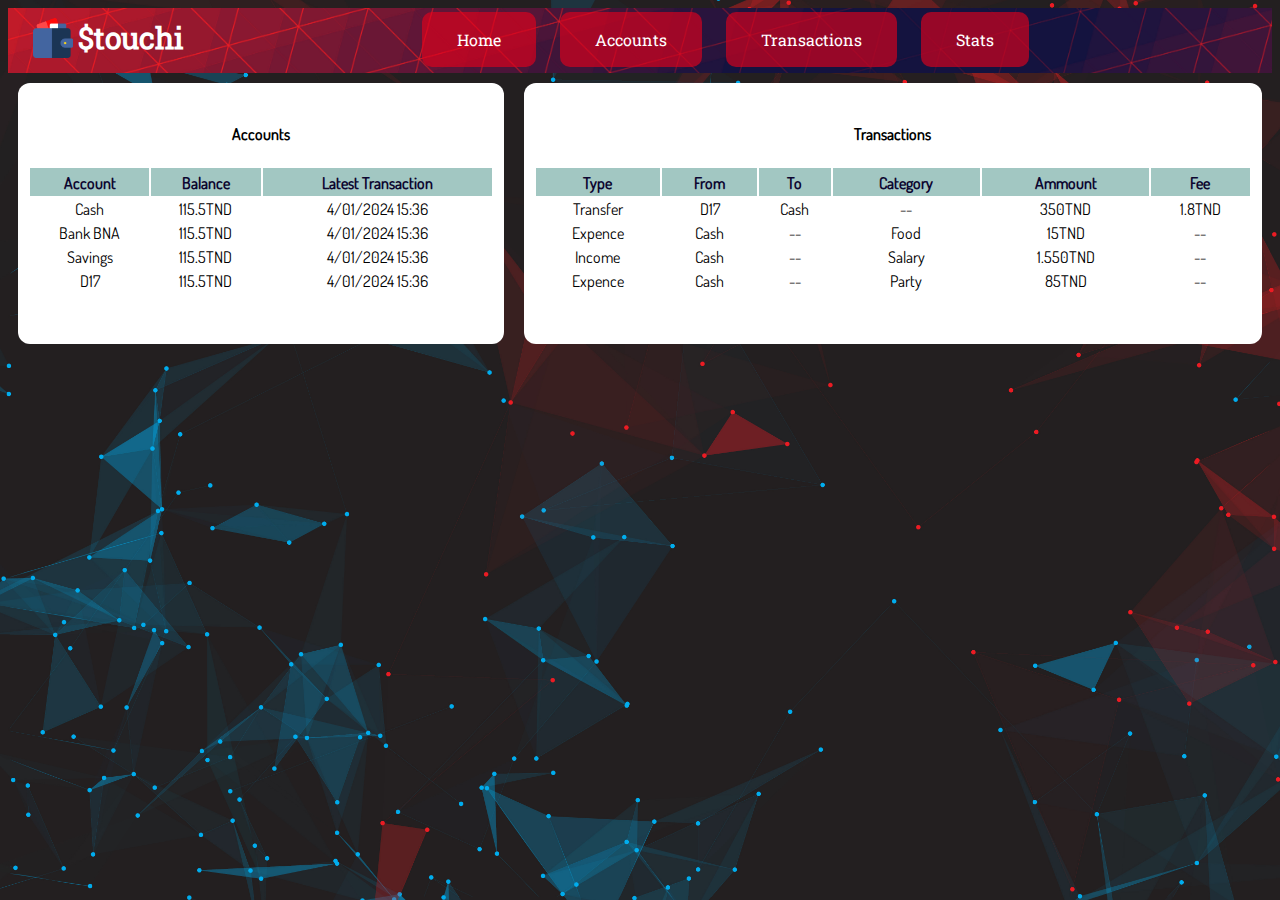
==== index.html @ 4c5f1f0e "init" ====
<!DOCTYPE html>
<html lang="en">

<head>
    <meta charset="UTF-8" />
    <meta name="viewport" content="width=device-width, initial-scale=1.0" />
    <title>Stouchi</title>
    <link rel="stylesheet" href="assets/css/main.css">
</head>

<body>
    <section class="header">
        <div class="logo-container">
            <img class="logo" src="assets/images/wallet.png" alt="">
            <div class="title"><b>$</b>touchi</div>
        </div>
        <nav>
            <ul>
                <li><a class="nav-link" href="">Home</a></li>
                <li><a class="nav-link" href="">Accounts</a></li>
                <li><a class="nav-link" href="">Transactions</a></li>
                <li><a class="nav-link" href="">Stats</a></li>
            </ul>
        </nav>
    </section>
    <section class="content">
        <div class="column-section">
            <div class="section-title">
                <h4>Accounts</h4>
            </div>
            <div class="section-body">
                <table style="width: 100%;">
                    <thead>
                        <tr>
                            <th>Account</th>
                            <th>Balance</th>
                            <th>Latest Transaction</th>
                        </tr>
                    </thead>
                    <tbody>
                        <tr>
                            <td>Cash</td>
                            <td>115.5TND</td>
                            <td>4/01/2024 15:36</td>
                        </tr>
                        <tr>
                            <td>Bank BNA</td>
                            <td>115.5TND</td>
                            <td>4/01/2024 15:36</td>
                        </tr>
                        <tr>
                            <td>Savings</td>
                            <td>115.5TND</td>
                            <td>4/01/2024 15:36</td>
                        </tr>
                        <tr>
                            <td>D17</td>
                            <td>115.5TND</td>
                            <td>4/01/2024 15:36</td>
                        </tr>
                    </tbody>
                </table>
            </div>
        </div>
        <div class="column-section">
            <div class="section-title">
                <h4>Transactions</h4>
            </div>

            <div class="section-body">
                <table style="width: 100%;">
                    <thead>
                        <tr>
                            <th>Type</th>
                            <th>From</th>
                            <th>To</th>
                            <th>Category</th>
                            <th>Ammount</th>
                            <th>Fee</th>
                        </tr>
                    </thead>
                    <tbody>
                        <tr>
                            <td>Transfer</td>
                            <td>D17</td>
                            <td>Cash</td>
                            <td>--</td>
                            <td>350TND</td>
                            <td>1.8TND</td>
                        </tr>
                        <tr>
                            <td>Expence</td>
                            <td>Cash</td>
                            <td>--</td>
                            <td>Food</td>
                            <td>15TND</td>
                            <td>--</td>
                        </tr>
                        
                        <tr>
                            <td>Income</td>
                            <td>Cash</td>
                            <td>--</td>
                            <td>Salary</td>
                            <td>1.550TND</td>
                            <td>--</td>
                        </tr>
                        <tr>
                            <td>Expence</td>
                            <td>Cash</td>
                            <td>--</td>
                            <td>Party</td>
                            <td>85TND</td>
                            <td>--</td>
                        </tr>
                    </tbody>
                </table>
            </div>
        </div>
    </section>
    <section class="footer"></section>
</body>

</html>
---- assets/css/main.css ----
@font-face {
  font-family: RobotoSlab;
  src: url(RobotoSlab.ttf);
}

@font-face {
  font-family: Dosis;
  src: url(Dosis.ttf);
}

body {
  font-family: Dosis;
  background: url(../images/12491.jpg);
  background-size: cover;
}

.header {
  background-color: #d7d9b1;
  /* display: block; */
  background-image: url(../images/tri.jpg);
  background-size: cover;
  height: 60px;
  font-family: RobotoSlab;
  text-align: center;
  padding: 5px 5px 0px 5px;
}

.header nav ul {
  list-style: none;
}

.header li {
  display: inline;
}

.header li .nav-link:link,
.header li .nav-link:visited,
.header li .nav-link {
  border-radius: 10px;
  margin: 3px 10px 3px 10px;
  padding: 17px 35px 17px 35px;
  background-color: #e7001b9f;
  color: white;
  text-decoration: none;
  transition: background-color 0.2s;
}

.header li .nav-link:hover {
  border-radius: 5px;
  margin: 0 5px 0 5px;
  padding: 20px 40px 20px 40px;
  background-color: #1d52ff9f;
  color: white;
  text-decoration: none;
  transition: all 0.2s;
}
.logo-container {
  margin: 5px 20px 5px 20px;
  /* padding: 5px; */
  /* float: left; */
}

.logo-container * {
  float: left;
  display: inline;
  /* margin: 10px 20px 10px 20px; */
}
.title {
  color: #fff;
  font-size: 30px;
  justify-content: center;
  font-family: RobotoSlab;
  font-weight: bold;
  margin-left: 5px;
}

.logo-container img {
  width: 40px;
  height: 40px;
}

.content {
  display: grid;
  grid-template-columns: 2fr 3fr;
}

.column-section {
  text-align: center;
  margin: 10px;
  background: #fff;
  padding: 20px 10px 50px 10px;
  border-radius: 12px;
}

.column-section thead {
  background-color: #136f6364;
  color: #0d0630;
}
.column-section thead th {
  padding: 5px;
  padding-bottom: 3px;
}
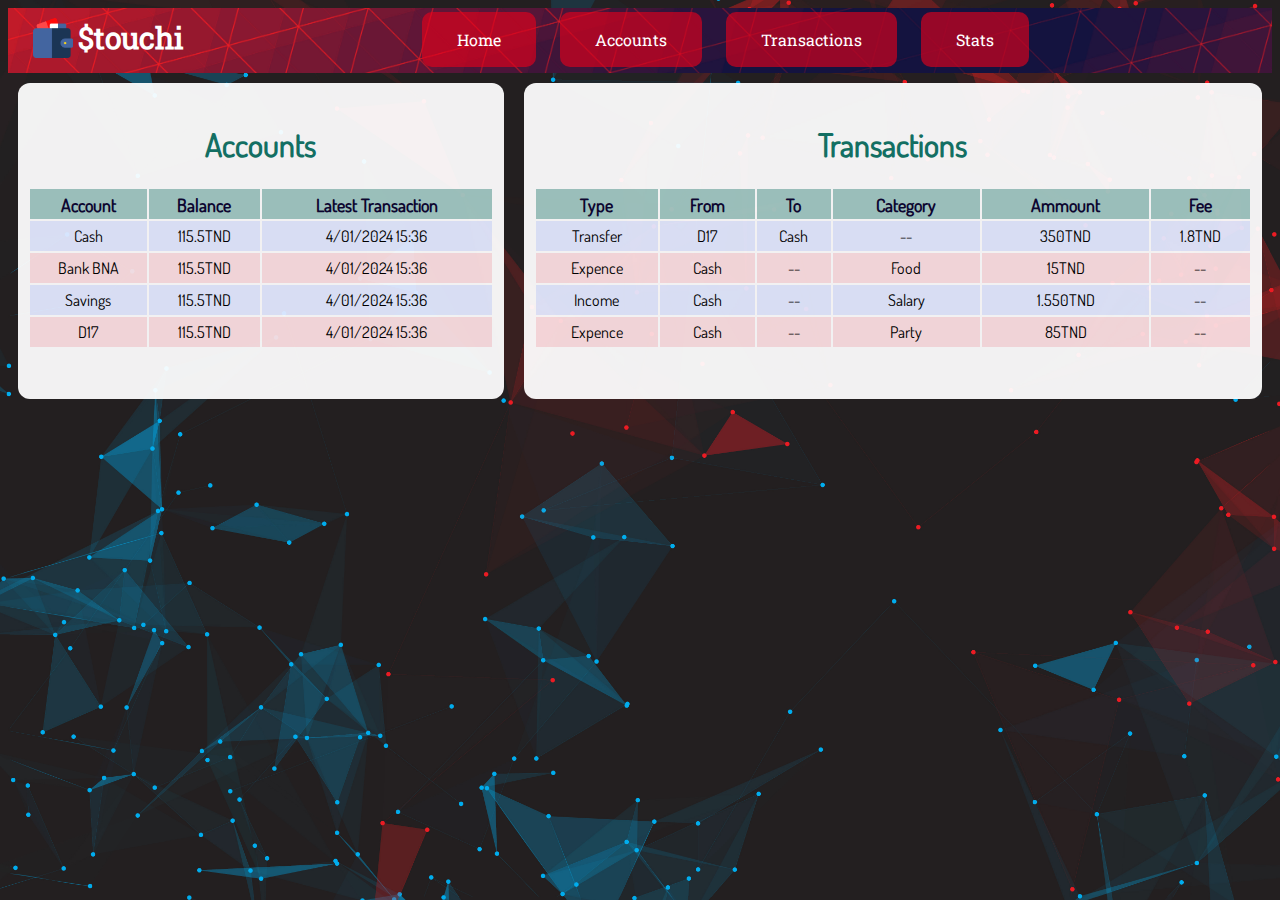
==== commit 51aaa94d: "Done Styling the index" ====
--- a/index.html
+++ b/index.html
@@ -26,7 +26,7 @@
     <section class="content">
         <div class="column-section">
             <div class="section-title">
-                <h4>Accounts</h4>
+                <h1>Accounts</h1>
             </div>
             <div class="section-body">
                 <table style="width: 100%;">
@@ -64,7 +64,7 @@
         </div>
         <div class="column-section">
             <div class="section-title">
-                <h4>Transactions</h4>
+                <h1>Transactions</h1>
             </div>
 
             <div class="section-body">
--- a/assets/css/main.css
+++ b/assets/css/main.css
@@ -87,16 +87,41 @@
 .column-section {
   text-align: center;
   margin: 10px;
-  background: #fff;
+  background: #fffffff0;
   padding: 20px 10px 50px 10px;
   border-radius: 12px;
 }
+.column-section .section-title{
+    color: #136F63;
+    font-weight: bolder;
+  }
 
 .column-section thead {
   background-color: #136f6364;
   color: #0d0630;
+  font-size: 18px;
 }
 .column-section thead th {
   padding: 5px;
   padding-bottom: 3px;
 }
+.column-section tbody {
+  /* font-weight: 590; */
+  padding: 5px;
+  padding-bottom: 3px;
+}
+
+.column-section tbody tr:nth-child(2n) {
+  background-color: #e7001b1f;
+}
+
+.column-section tbody tr:nth-child(2n + 1) {
+  background-color: #1d50ff1f;
+}
+.column-section tbody tr:hover {
+  background-color: #0000003f;
+  font-weight: bold;
+}
+.column-section tbody * {
+    padding: 5px 3px 5px 3px;
+  }
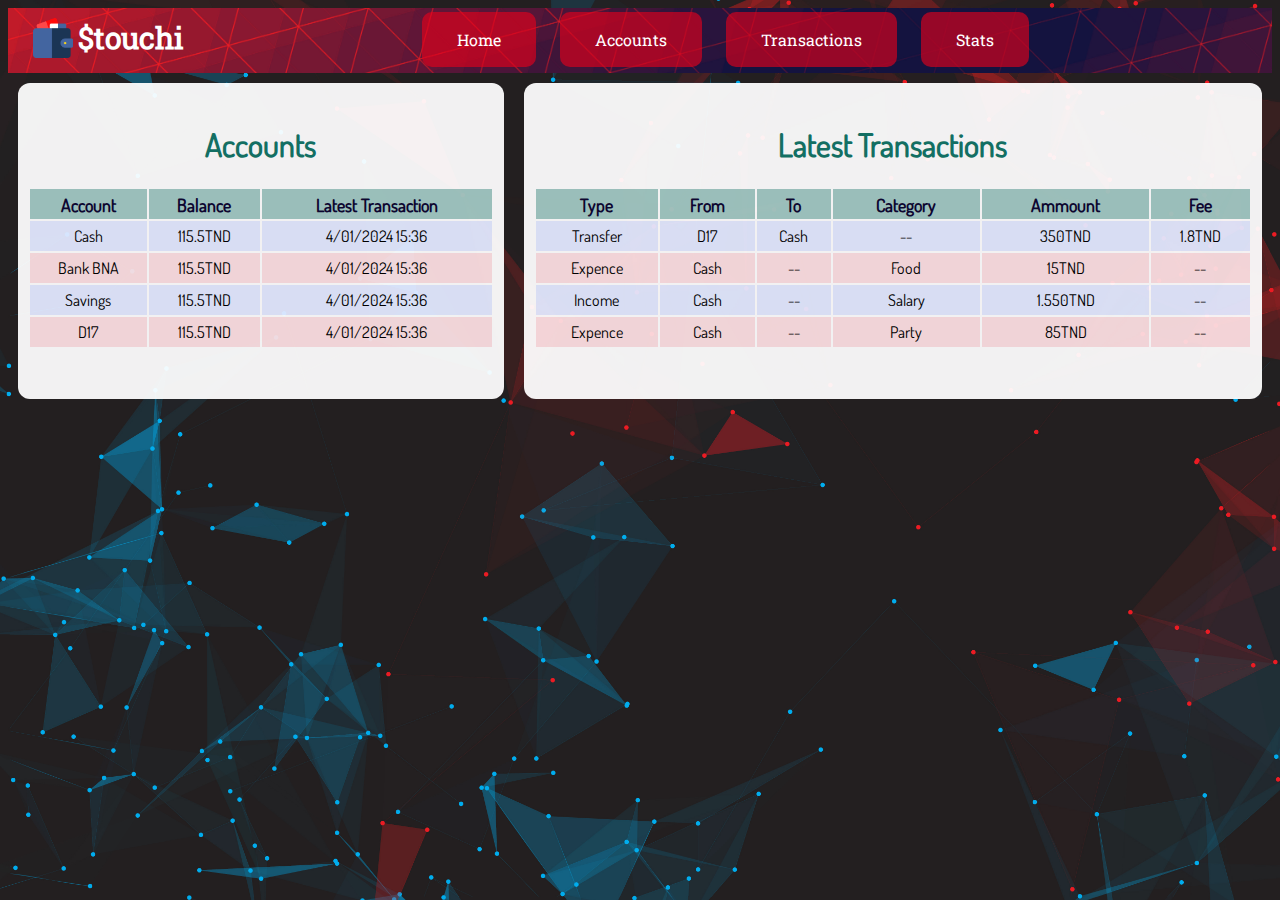
==== commit a6df4988: "Summary done" ====
--- a/index.html
+++ b/index.html
@@ -16,9 +16,9 @@
         </div>
         <nav>
             <ul>
-                <li><a class="nav-link" href="">Home</a></li>
-                <li><a class="nav-link" href="">Accounts</a></li>
-                <li><a class="nav-link" href="">Transactions</a></li>
+                <li><a class="nav-link" href="index.html">Home</a></li>
+                <li><a class="nav-link" href="accounts.html">Accounts</a></li>
+                <li><a class="nav-link" href="transactions.html">Transactions</a></li>
                 <li><a class="nav-link" href="">Stats</a></li>
             </ul>
         </nav>
@@ -64,7 +64,7 @@
         </div>
         <div class="column-section">
             <div class="section-title">
-                <h1>Transactions</h1>
+                <h1>Latest Transactions</h1>
             </div>
 
             <div class="section-body">
@@ -119,6 +119,10 @@
         </div>
     </section>
     <section class="footer"></section>
+    <script src="https://code.jquery.com/jquery-3.7.1.js" integrity="sha256-eKhayi8LEQwp4NKxN+CfCh+3qOVUtJn3QNZ0TciWLP4="
+    crossorigin="anonymous"></script>
+    
+    
 </body>
 
 </html>--- a/assets/css/main.css
+++ b/assets/css/main.css
@@ -14,6 +14,9 @@
   background-size: cover;
 }
 
+table {
+  width: 100%;
+}
 .header {
   background-color: #d7d9b1;
   /* display: block; */
@@ -91,10 +94,10 @@
   padding: 20px 10px 50px 10px;
   border-radius: 12px;
 }
-.column-section .section-title{
-    color: #136F63;
-    font-weight: bolder;
-  }
+.column-section .section-title {
+  color: #136f63;
+  font-weight: bolder;
+}
 
 .column-section thead {
   background-color: #136f6364;
@@ -121,7 +124,44 @@
 .column-section tbody tr:hover {
   background-color: #0000003f;
   font-weight: bold;
+  cursor: pointer;
+  height: 2.2rem;
+  font-size: 1.1rem;
+  transition: all linear .2s;
 }
 .column-section tbody * {
-    padding: 5px 3px 5px 3px;
-  }
+  padding: 5px 3px 5px 3px;
+}
+
+.input-section select,
+.input-section input {
+  display: block;
+  margin: 2px auto 15px;
+  height: 28px;
+  border-radius: 4px;
+  border-color: #136f63;
+  width: 70%;
+  padding: 3px;
+  font-size: 18px;
+}
+
+.input-section select {
+  height: 40px;
+}
+
+.input-section select option {
+  height: 40px;
+}
+
+.input-section button {
+  padding: 10px 5px 10px 5px;
+  font-size: large;
+  font-weight: bold;
+}
+.input-label {
+  text-align: left;
+  margin-left: 16%;
+  font-size: 18px;
+  font-weight: bold;
+  color: #0d0630;
+}
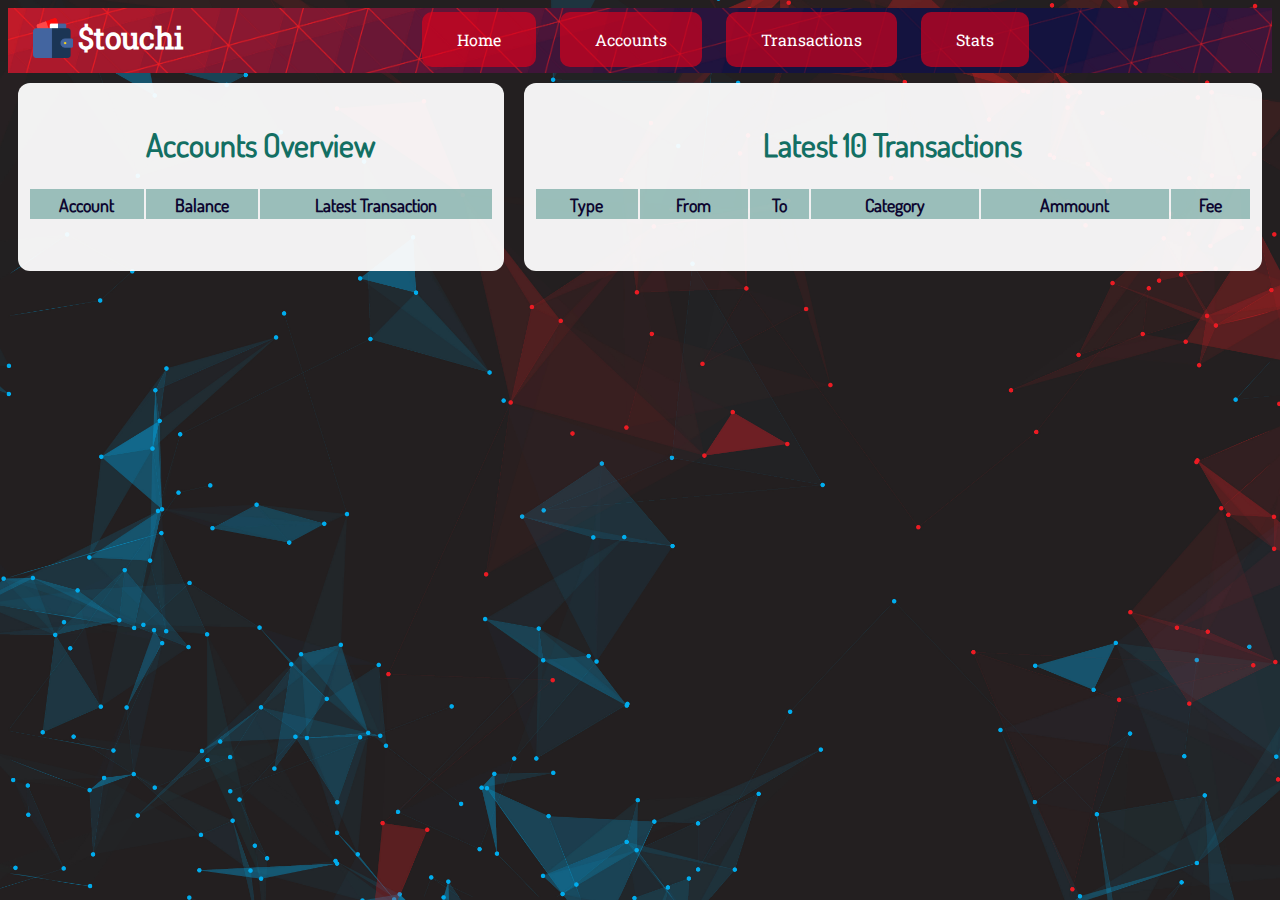
==== commit 0be62e4a: "Home Page Ocerview And button styling" ====
--- a/index.html
+++ b/index.html
@@ -26,7 +26,7 @@
     <section class="content">
         <div class="column-section">
             <div class="section-title">
-                <h1>Accounts</h1>
+                <h1>Accounts Overview</h1>
             </div>
             <div class="section-body">
                 <table style="width: 100%;">
@@ -37,34 +37,14 @@
                             <th>Latest Transaction</th>
                         </tr>
                     </thead>
-                    <tbody>
-                        <tr>
-                            <td>Cash</td>
-                            <td>115.5TND</td>
-                            <td>4/01/2024 15:36</td>
-                        </tr>
-                        <tr>
-                            <td>Bank BNA</td>
-                            <td>115.5TND</td>
-                            <td>4/01/2024 15:36</td>
-                        </tr>
-                        <tr>
-                            <td>Savings</td>
-                            <td>115.5TND</td>
-                            <td>4/01/2024 15:36</td>
-                        </tr>
-                        <tr>
-                            <td>D17</td>
-                            <td>115.5TND</td>
-                            <td>4/01/2024 15:36</td>
-                        </tr>
+                    <tbody id="accounts-overview">
                     </tbody>
                 </table>
             </div>
         </div>
         <div class="column-section">
             <div class="section-title">
-                <h1>Latest Transactions</h1>
+                <h1>Latest 10 Transactions</h1>
             </div>
 
             <div class="section-body">
@@ -79,50 +59,21 @@
                             <th>Fee</th>
                         </tr>
                     </thead>
-                    <tbody>
-                        <tr>
-                            <td>Transfer</td>
-                            <td>D17</td>
-                            <td>Cash</td>
-                            <td>--</td>
-                            <td>350TND</td>
-                            <td>1.8TND</td>
-                        </tr>
-                        <tr>
-                            <td>Expence</td>
-                            <td>Cash</td>
-                            <td>--</td>
-                            <td>Food</td>
-                            <td>15TND</td>
-                            <td>--</td>
-                        </tr>
-                        
-                        <tr>
-                            <td>Income</td>
-                            <td>Cash</td>
-                            <td>--</td>
-                            <td>Salary</td>
-                            <td>1.550TND</td>
-                            <td>--</td>
-                        </tr>
-                        <tr>
-                            <td>Expence</td>
-                            <td>Cash</td>
-                            <td>--</td>
-                            <td>Party</td>
-                            <td>85TND</td>
-                            <td>--</td>
-                        </tr>
-                    </tbody>
+                   <tbody id="latest-transactions"></tbody>
                 </table>
             </div>
         </div>
     </section>
     <section class="footer"></section>
-    <script src="https://code.jquery.com/jquery-3.7.1.js" integrity="sha256-eKhayi8LEQwp4NKxN+CfCh+3qOVUtJn3QNZ0TciWLP4="
-    crossorigin="anonymous"></script>
-    
-    
+    <script src="https://code.jquery.com/jquery-3.7.1.js"
+        integrity="sha256-eKhayi8LEQwp4NKxN+CfCh+3qOVUtJn3QNZ0TciWLP4=" crossorigin="anonymous"></script>
+    <script src="assets/scripts/callbacks.js"></script>
+    <script src="assets/scripts/main.js"></script>
+    <script src="assets/scripts/transactionsFilters.js"></script>
+    <script src="assets/scripts/table.js"></script>
+    <script src="assets/scripts/summary.js"></script>
+    <script src="assets/scripts/transactions.js"></script>
+
 </body>
 
 </html>--- a/assets/css/main.css
+++ b/assets/css/main.css
@@ -154,9 +154,22 @@
 }
 
 .input-section button {
-  padding: 10px 5px 10px 5px;
+  padding: 15px 20px 15px 20px;
   font-size: large;
   font-weight: bold;
+  border-radius: 3px;
+  border-width: 0px;
+  cursor: pointer;
+  background-color: #D7D9B1;
+}
+
+.input-section button:hover {
+  font-weight: bolder;
+  border-width: 1px;
+  border-color: #fff;
+  color: white;
+  background-color: #0D0630;
+  transition: all 0.2s;
 }
 .input-label {
   text-align: left;
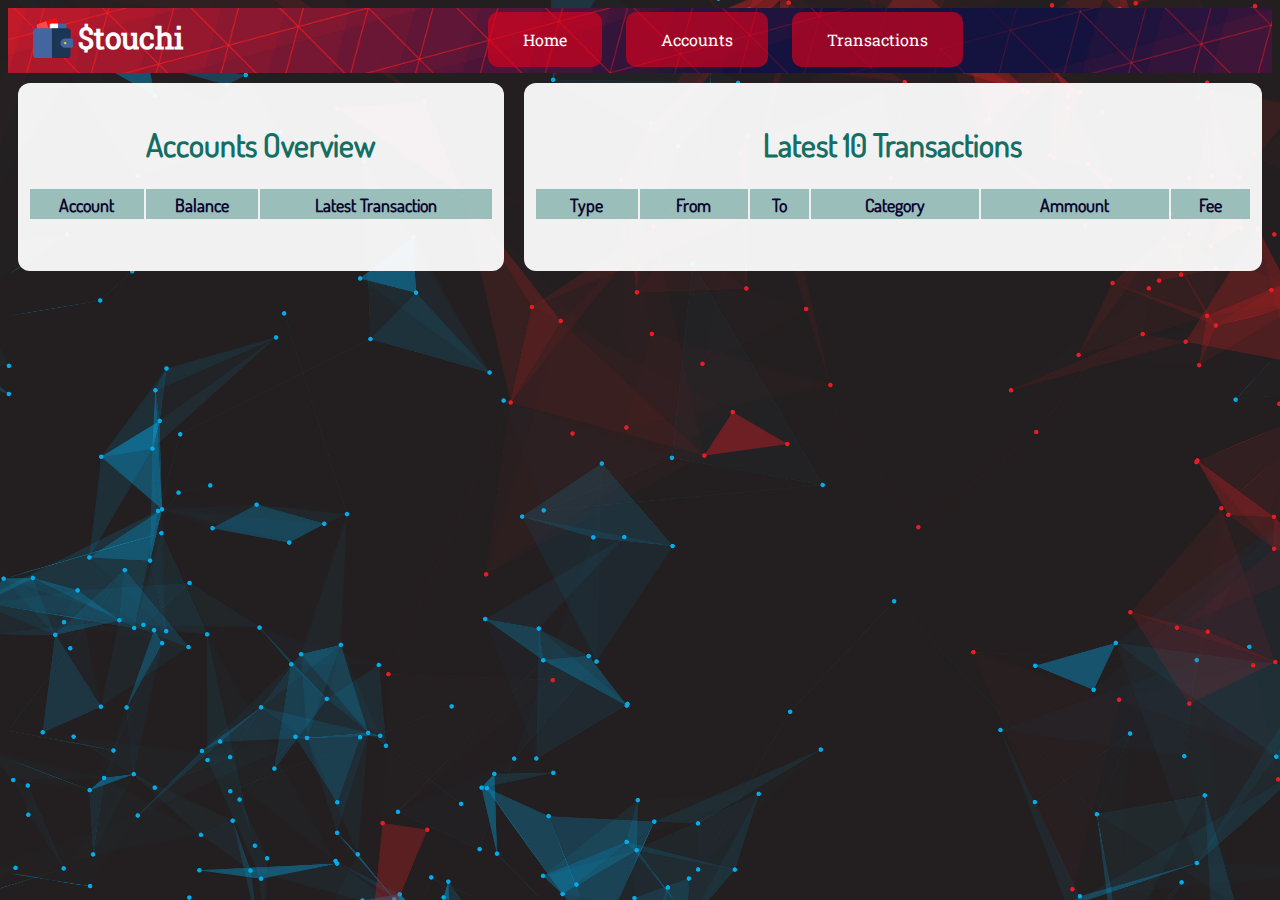
==== commit 09518a22: "Some Tweaks" ====
--- a/index.html
+++ b/index.html
@@ -19,7 +19,6 @@
                 <li><a class="nav-link" href="index.html">Home</a></li>
                 <li><a class="nav-link" href="accounts.html">Accounts</a></li>
                 <li><a class="nav-link" href="transactions.html">Transactions</a></li>
-                <li><a class="nav-link" href="">Stats</a></li>
             </ul>
         </nav>
     </section>
--- a/assets/css/main.css
+++ b/assets/css/main.css
@@ -169,7 +169,7 @@
   border-color: #fff;
   color: white;
   background-color: #0D0630;
-  transition: all 0.2s;
+  transition: all ease-in-out 0.2s;
 }
 .input-label {
   text-align: left;
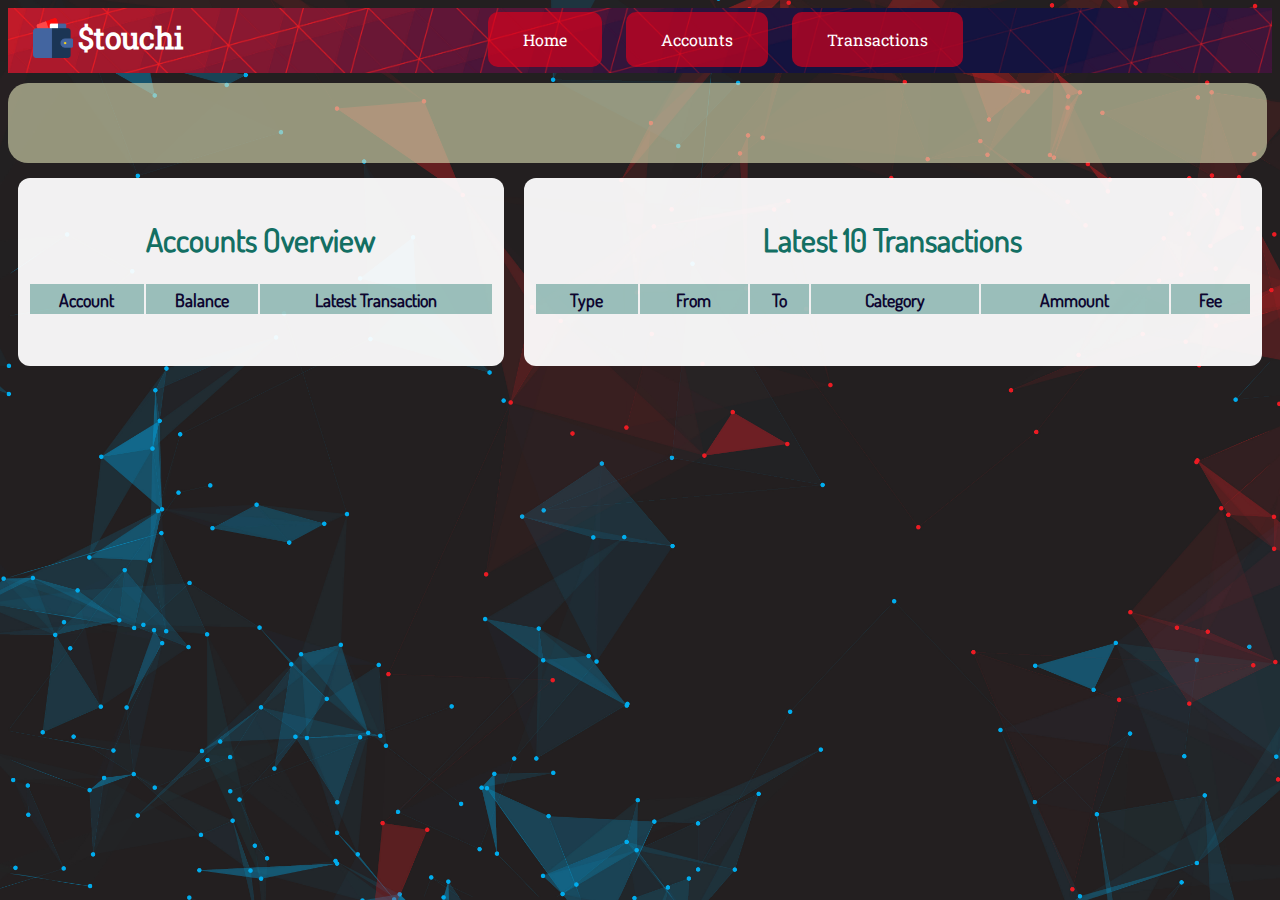
==== commit 99420f03: "Filter Done" ====
--- a/index.html
+++ b/index.html
@@ -22,6 +22,8 @@
             </ul>
         </nav>
     </section>
+    <section class="tool-section"></section>
+
     <section class="content">
         <div class="column-section">
             <div class="section-title">
@@ -58,7 +60,7 @@
                             <th>Fee</th>
                         </tr>
                     </thead>
-                   <tbody id="latest-transactions"></tbody>
+                    <tbody id="latest-transactions"></tbody>
                 </table>
             </div>
         </div>
--- a/assets/css/main.css
+++ b/assets/css/main.css
@@ -127,7 +127,7 @@
   cursor: pointer;
   height: 2.2rem;
   font-size: 1.1rem;
-  transition: all linear .2s;
+  transition: all linear 0.2s;
 }
 .column-section tbody * {
   padding: 5px 3px 5px 3px;
@@ -145,6 +145,7 @@
   font-size: 18px;
 }
 
+.tool-section select,
 .input-section select {
   height: 40px;
 }
@@ -160,7 +161,7 @@
   border-radius: 3px;
   border-width: 0px;
   cursor: pointer;
-  background-color: #D7D9B1;
+  background-color: #d7d9b1;
 }
 
 .input-section button:hover {
@@ -168,7 +169,7 @@
   border-width: 1px;
   border-color: #fff;
   color: white;
-  background-color: #0D0630;
+  background-color: #0d0630;
   transition: all ease-in-out 0.2s;
 }
 .input-label {
@@ -178,3 +179,51 @@
   font-weight: bold;
   color: #0d0630;
 }
+.left-filter *,
+.right-filter * {
+  display: inline-block;
+  margin: 8px 0px 0px 0px;
+  /* height: 28px; */
+  border-radius: 4px;
+  border-color: #136f63;
+  /* width: 200px; */
+  padding: 3px;
+  font-size: 18px;
+}
+
+.right-filter {
+  float: right;
+  margin-right: 30px;
+  margin-top: 15px;
+}
+
+.left-filter {
+  float: left;
+  margin-left: 30px;
+  margin-top: 15px;
+}
+
+.right-filter .input-label {
+  text-align: right;
+  /* margin-left: 16%; */
+  margin: 0;
+  font-size: 18px;
+  font-weight: bold;
+  color: #0d0630;
+}
+
+.left-filter .input-label {
+  text-align: right;
+  /* margin-left: 16%; */
+  font-size: 18px;
+  margin: 0;
+  font-weight: bold;
+  color: #0d0630;
+}
+
+.tool-section {
+  height: 80px;
+  background-color: #d7d9b1a2;
+  border-radius: 20px;
+  margin: 10px 5px 5px 0px;
+}
